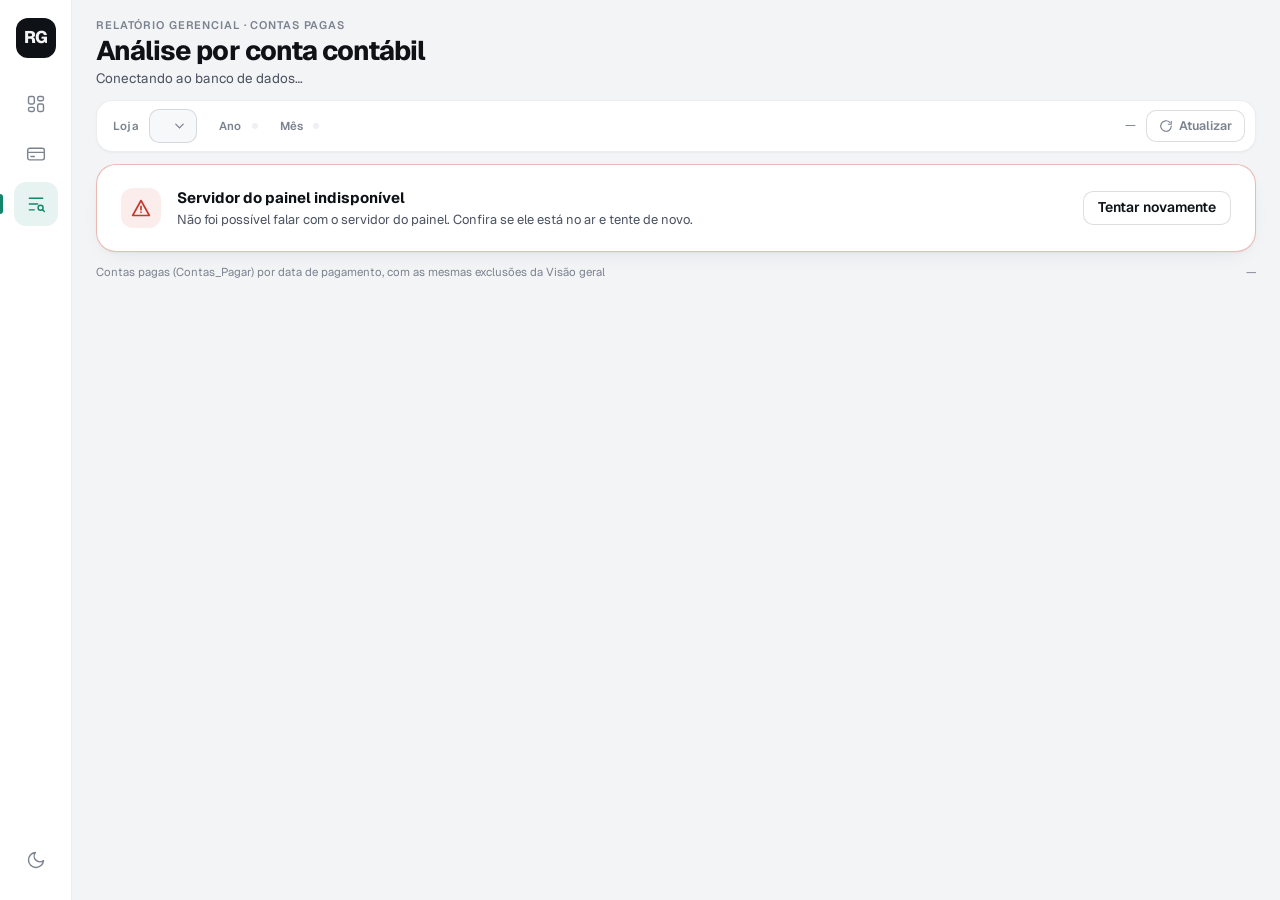
==== web/conta-contabil.html @ 56f96877 "Cria painel gerencial por loja com publicação no servidor - Dashboard de uma página no formato do Po" ====
<!doctype html>
<html lang="pt-BR">
<head>
<meta charset="UTF-8" />
<meta name="viewport" content="width=device-width, initial-scale=1.0" />
<meta name="robots" content="noindex, nofollow" />
<title>Análise por conta contábil · Relatório gerencial</title>
<link rel="icon" href="data:image/svg+xml,<svg xmlns=%22http://www.w3.org/2000/svg%22 viewBox=%220 0 100 100%22><rect width=%22100%22 height=%22100%22 rx=%2226%22 fill=%22%2313866b%22/><path d=%22M28 66V48M44 66V34M60 66V42M76 66V26%22 stroke=%22white%22 stroke-width=%228%22 stroke-linecap=%22round%22/></svg>" />
<link rel="preconnect" href="https://fonts.googleapis.com" />
<link rel="preconnect" href="https://fonts.gstatic.com" crossorigin />
<link href="https://fonts.googleapis.com/css2?family=Geist:wght@400..800&display=swap" rel="stylesheet" />
<link rel="stylesheet" href="assets/css/painel.css" />
</head>
<body>
<div class="app">

  <aside class="rail" aria-label="Navegação">
    <div class="rail-logo" aria-hidden="true">RG</div>
    <nav class="rail-nav">
      <a href="index.html" class="rail-item" aria-label="Visão geral">
        <svg viewBox="0 0 24 24"><rect x="3" y="3" width="7" height="9" rx="2"/><rect x="14" y="3" width="7" height="5" rx="2"/><rect x="14" y="12" width="7" height="9" rx="2"/><rect x="3" y="16" width="7" height="5" rx="2"/></svg>
        <span class="tip">Visão geral</span>
      </a>
      <a href="pagamentos.html" class="rail-item" aria-label="Pagamentos">
        <svg viewBox="0 0 24 24"><rect x="2" y="5" width="20" height="14" rx="2.5"/><path d="M2 10h20M6 15h4"/></svg>
        <span class="tip">Pagamentos</span>
      </a>
      <a href="conta-contabil.html" class="rail-item is-active" aria-current="page" aria-label="Análise por conta contábil">
        <svg viewBox="0 0 24 24"><path d="M4 5h16M4 12h10M4 19h6"/><circle cx="17.5" cy="16.5" r="3"/><path d="M19.7 18.7L22 21"/></svg>
        <span class="tip">Análise por conta contábil</span>
      </a>
    </nav>
    <div class="rail-foot">
      <button class="rail-item" id="theme-toggle" type="button" aria-label="Alternar tema claro/escuro">
        <svg class="icon-moon" viewBox="0 0 24 24"><path d="M21 12.8A9 9 0 1 1 11.2 3 7 7 0 0 0 21 12.8z"/></svg>
        <svg class="icon-sun" viewBox="0 0 24 24"><circle cx="12" cy="12" r="4"/><path d="M12 2v2M12 20v2M4.9 4.9l1.4 1.4M17.7 17.7l1.4 1.4M2 12h2M20 12h2M4.9 19.1l1.4-1.4M17.7 6.3l1.4-1.4"/></svg>
        <span class="tip">Tema</span>
      </button>
    </div>
  </aside>

  <main class="main">
    <header class="head">
      <div class="head-title topbar-heading">
        <span class="eyebrow">Relatório gerencial · Contas pagas</span>
        <h1>Análise por conta contábil</h1>
        <p class="head-sub" id="subheading">Conectando ao banco de dados…</p>
        <p class="pdf-gerado so-impressao"></p>
      </div>
    </header>

    <section class="filterbar" aria-label="Filtros">
      <div class="filter-field">
        <label for="filter-unidade">Loja</label>
        <div class="select-wrap">
          <select id="filter-unidade"></select>
          <svg viewBox="0 0 24 24"><path d="M6 9l6 6 6-6"/></svg>
        </div>
      </div>
      <div class="filter-field">
        <span class="filter-label">Ano</span>
        <div class="segmented" id="filter-ano" role="tablist"></div>
      </div>
      <div class="filter-field filter-field--grow">
        <span class="filter-label">Mês</span>
        <div class="segmented" id="filter-mes" role="tablist"></div>
      </div>
      <div class="filter-meta">
        <span id="filter-conexao" hidden>—</span>
        <span id="filter-atualizado">—</span>
        <button type="button" class="refresh-btn" id="refresh-btn" title="Consultar o banco novamente">
          <svg viewBox="0 0 24 24"><path d="M21 12a9 9 0 1 1-2.64-6.36"/><path d="M21 4v5h-5"/></svg>
          <span>Atualizar</span>
        </button>
      </div>
    </section>

    <section class="status-panel" id="status-panel" role="status" aria-live="polite">
      <span class="status-icon" id="status-icon"><span class="spinner"></span></span>
      <div class="status-text">
        <h2 id="status-title">Conectando ao servidor do painel…</h2>
        <p id="status-msg">Consultando as contas pagas da loja.</p>
      </div>
      <button type="button" class="status-retry" id="status-retry" hidden>Tentar novamente</button>
    </section>

      <div id="pagamentos-body" class="pag-corpo" hidden>

      <!-- ===================== RESUMO ===================== -->
      <section class="kpi-strip" id="pag-resumo" aria-label="Resumo dos pagamentos"></section>

      <!-- ===================== MATRIZ ===================== -->
      <section class="card card--matriz">
        <div class="card-head">
          <div>
            <h2>Contas pagas por conta contábil</h2>
            <p id="matriz-sub">—</p>
          </div>
        </div>

        <div class="matriz-toolbar">
          <label class="switch">
            <input type="checkbox" id="toggle-plano" checked />
            <span class="switch-track" aria-hidden="true"></span>
            <span>Mostrar plano de contas</span>
          </label>
          <div class="matriz-toolbar-right">
            <input type="search" class="matriz-busca" id="matriz-busca" placeholder="Buscar conta ou grupo…" aria-label="Buscar conta ou grupo" />
            <button type="button" class="btn-ghost" id="btn-expandir">Expandir tudo</button>
            <button type="button" class="btn-ghost" id="btn-recolher">Recolher tudo</button>
            <div class="exportar no-print">
              <button type="button" class="btn-ghost" id="btn-excel" title="Salvar a tabela em Excel (.xlsx)">Excel</button>
              <button type="button" class="btn-ghost" id="btn-pdf-tabela" title="Salvar a tabela em PDF (A4 paisagem)">PDF</button>
            </div>
          </div>
        </div>

        <div class="matriz-scroll">
          <table class="matriz" id="matriz">
            <thead>
              <tr>
                <th scope="col" class="col-nome" data-col="nome" aria-sort="none">
                  <button type="button" class="matriz-sort" data-col="nome"><span id="th-nome">Plano de contas / grupo / conta</span><svg viewBox="0 0 24 24" aria-hidden="true"><path d="M8 10l4-4 4 4"/><path d="M8 14l4 4 4-4"/></svg></button>
                </th>
                <th scope="col" class="col-num" data-col="anterior" aria-sort="none">
                  <button type="button" class="matriz-sort" data-col="anterior"><span id="th-anterior">Mês anterior</span><svg viewBox="0 0 24 24" aria-hidden="true"><path d="M8 10l4-4 4 4"/><path d="M8 14l4 4 4-4"/></svg></button>
                </th>
                <th scope="col" class="col-num" data-col="atual" aria-sort="none">
                  <button type="button" class="matriz-sort" data-col="atual"><span id="th-atual">Mês selecionado</span><svg viewBox="0 0 24 24" aria-hidden="true"><path d="M8 10l4-4 4 4"/><path d="M8 14l4 4 4-4"/></svg></button>
                </th>
                <th scope="col" class="col-num" data-col="dif" aria-sort="none">
                  <button type="button" class="matriz-sort" data-col="dif"><span>Diferença (R$)</span><svg viewBox="0 0 24 24" aria-hidden="true"><path d="M8 10l4-4 4 4"/><path d="M8 14l4 4 4-4"/></svg></button>
                </th>
                <th scope="col" class="col-num" data-col="pct" aria-sort="none">
                  <button type="button" class="matriz-sort" data-col="pct"><span>Diferença (%)</span><svg viewBox="0 0 24 24" aria-hidden="true"><path d="M8 10l4-4 4 4"/><path d="M8 14l4 4 4-4"/></svg></button>
                </th>
              </tr>
            </thead>
            <tbody id="matriz-body"></tbody>
            <tfoot id="matriz-foot"></tfoot>
          </table>
        </div>
        <p class="matriz-nota">Clique no título de uma coluna para ordenar (de novo inverte a ordem). Aumento de pagamento aparece em vermelho e redução em verde. Contas que não estão na planilha <strong>classificação_pagamentos.xlsx</strong> ficam em <em>Pagamentos não classificados</em>.</p>
      </section>

      </div>

    <footer class="rodape">
      <span>Contas pagas (Contas_Pagar) por data de pagamento, com as mesmas exclusões da Visão geral</span>
      <span id="footer-updated">—</span>
    </footer>
  </main>
</div>

<script src="assets/js/format.js"></script>
<script src="assets/js/pdf.js"></script>
<script src="assets/js/exportar.js"></script>
<script src="assets/js/conta-contabil.js"></script>
</body>
</html>
---- web/assets/css/painel.css ----
/* ============================================================
   Painel gerencial — sistema visual
   Fundo neutro, cartões grandes e calmos, uma cor de destaque
   (verde-petróleo) e números com muito peso.
   Cores das séries validadas para daltonismo (claro e escuro).
   ============================================================ */

:root {
  color-scheme: light;
  --bg: #f3f4f6;
  --surface: #ffffff;
  --surface-2: #f7f8fa;
  --surface-3: #eef0f3;
  --border: rgba(15, 23, 42, .075);
  --border-strong: rgba(15, 23, 42, .14);
  --text: #0e1116;
  --text-2: #4a5160;
  --muted: #7b8390;
  --grid: rgba(15, 23, 42, .06);
  --baseline: rgba(15, 23, 42, .2);

  --accent: #13866b;
  --accent-soft: rgba(19, 134, 107, .1);
  --good: #0f7b56;
  --critical: #c8372d;
  --critical-soft: rgba(200, 55, 45, .09);
  --warning: #9a6200;
  --warning-soft: rgba(217, 149, 26, .14);

  /* séries (ordem fixa) */
  --s1: #13866b;   /* faturamento / lucro / meses anteriores */
  --s2: #d4553a;   /* pagamentos / despesas / mesmo mês */
  --s3: #4f6fd0;   /* revenda / transferência */
  --s4: #d9951a;   /* transferências do CD */

  --shadow-sm: 0 1px 2px rgba(15, 23, 42, .04);
  --shadow: 0 1px 2px rgba(15, 23, 42, .04), 0 8px 24px -12px rgba(15, 23, 42, .12);
  --shadow-lg: 0 2px 4px rgba(15, 23, 42, .05), 0 18px 40px -16px rgba(15, 23, 42, .22);

  --radius: 20px;
  --radius-sm: 14px;
  --ease-out: cubic-bezier(.23, 1, .32, 1);
  --ease-in-out: cubic-bezier(.77, 0, .175, 1);
  --rail: 72px;
  --font: "Geist", "Inter", system-ui, -apple-system, "Segoe UI", sans-serif;
}

:root[data-theme="dark"] {
  color-scheme: dark;
  --bg: #0d0f12;
  --surface: #15181d;
  --surface-2: #1a1e24;
  --surface-3: #21262d;
  --border: rgba(255, 255, 255, .07);
  --border-strong: rgba(255, 255, 255, .13);
  --text: #eef0f3;
  --text-2: #b4bac4;
  --muted: #7e8692;
  --grid: rgba(255, 255, 255, .06);
  --baseline: rgba(255, 255, 255, .22);
  --accent: #2fb08f;
  --accent-soft: rgba(47, 176, 143, .13);
  --good: #3cc495;
  --critical: #f07264;
  --critical-soft: rgba(240, 114, 100, .12);
  --warning: #e3ac45;
  --warning-soft: rgba(227, 172, 69, .14);
  --s1: #1f9c7e;
  --s2: #e0664b;
  --s3: #7088e6;
  --s4: #b07d14;
  --shadow-sm: none;
  --shadow: 0 1px 0 rgba(255, 255, 255, .03) inset, 0 10px 30px -14px rgba(0, 0, 0, .6);
  --shadow-lg: 0 1px 0 rgba(255, 255, 255, .04) inset, 0 18px 44px -16px rgba(0, 0, 0, .75);
}

@media (prefers-color-scheme: dark) {
  :root:not([data-theme="light"]) {
    color-scheme: dark;
    --bg: #0d0f12; --surface: #15181d; --surface-2: #1a1e24; --surface-3: #21262d;
    --border: rgba(255, 255, 255, .07); --border-strong: rgba(255, 255, 255, .13);
    --text: #eef0f3; --text-2: #b4bac4; --muted: #7e8692;
    --grid: rgba(255, 255, 255, .06); --baseline: rgba(255, 255, 255, .22);
    --accent: #2fb08f; --accent-soft: rgba(47, 176, 143, .13);
    --good: #3cc495; --critical: #f07264; --critical-soft: rgba(240, 114, 100, .12);
    --warning: #e3ac45; --warning-soft: rgba(227, 172, 69, .14);
    --s1: #1f9c7e; --s2: #e0664b; --s3: #7088e6; --s4: #b07d14;
  }
}

* { box-sizing: border-box; margin: 0; }
html, body { background: var(--bg); }
body {
  font-family: var(--font);
  color: var(--text);
  font-size: 14px;
  line-height: 1.4;
  -webkit-font-smoothing: antialiased;
  font-feature-settings: "ss01", "cv11";
}
button, input, select { font: inherit; color: inherit; }
[hidden] { display: none !important; }
svg { display: block; }
a { color: inherit; }

/* ============================================================
   Estrutura: trilho lateral + conteúdo
   ============================================================ */
.app { display: grid; grid-template-columns: var(--rail) minmax(0, 1fr); min-height: 100vh; }

.rail {
  position: sticky; top: 0; height: 100vh;
  display: flex; flex-direction: column; align-items: center; gap: 6px;
  padding: 18px 0; border-right: 1px solid var(--border); background: var(--surface);
  z-index: 20;
}
.rail-logo {
  width: 40px; height: 40px; border-radius: 12px; margin-bottom: 18px;
  display: grid; place-items: center; background: var(--text); color: var(--bg);
  font-weight: 800; font-size: 17px; letter-spacing: -.04em;
}
.rail-nav { display: flex; flex-direction: column; gap: 6px; }
.rail-item {
  position: relative; width: 44px; height: 44px; border-radius: 12px;
  display: grid; place-items: center; color: var(--muted); text-decoration: none;
  background: none; border: 0; cursor: pointer;
  transition: color .16s ease, background-color .16s ease, transform .16s var(--ease-out);
}
.rail-item svg { width: 20px; height: 20px; fill: none; stroke: currentColor; stroke-width: 1.7; stroke-linecap: round; stroke-linejoin: round; }
.rail-item:active { transform: scale(.95); }
.rail-item.is-active { color: var(--accent); background: var(--accent-soft); }
.rail-item.is-active::before {
  content: ""; position: absolute; left: -14px; top: 12px; bottom: 12px; width: 3px; border-radius: 0 3px 3px 0; background: var(--accent);
}
.rail-item .tip {
  position: absolute; left: calc(100% + 10px); top: 50%; white-space: nowrap; pointer-events: none;
  padding: 6px 10px; border-radius: 8px; font-size: 12px; font-weight: 600;
  background: var(--text); color: var(--bg); box-shadow: var(--shadow);
  opacity: 0; transform: translate(-4px, -50%); transition: opacity .14s ease, transform .14s var(--ease-out);
}
@media (hover: hover) and (pointer: fine) {
  .rail-item:hover { color: var(--text); background: var(--surface-3); }
  .rail-item.is-active:hover { color: var(--accent); background: var(--accent-soft); }
  .rail-item:hover .tip { opacity: 1; transform: translate(0, -50%); }
}
.rail-foot { margin-top: auto; display: flex; flex-direction: column; gap: 6px; }
.icon-sun { display: none; }
:root[data-theme="dark"] .icon-sun { display: block; }
:root[data-theme="dark"] .icon-moon { display: none; }

.main { min-width: 0; padding: 18px 24px 18px; display: flex; flex-direction: column; gap: 12px; }

/* ============================================================
   Cabeçalho
   ============================================================ */
.head { display: flex; align-items: flex-end; justify-content: space-between; gap: 16px 24px; flex-wrap: wrap; }
.head-title { min-width: 0; }
.eyebrow { display: block; font-size: 11px; font-weight: 600; letter-spacing: .08em; text-transform: uppercase; color: var(--muted); margin-bottom: 4px; }
.head h1 { font-size: 27px; line-height: 1.05; font-weight: 750; letter-spacing: -.035em; }
.head h1 em { font-style: normal; color: var(--muted); font-weight: 500; }
.head-sub { margin-top: 3px; font-size: 13.5px; color: var(--text-2); }
.head-actions { display: flex; align-items: center; gap: 8px; flex-wrap: wrap; }
.atualizado { font-size: 12px; color: var(--muted); font-variant-numeric: tabular-nums; margin-right: 4px; }

.btn {
  display: inline-flex; align-items: center; gap: 8px; height: 36px; padding: 0 14px;
  border-radius: 11px; border: 1px solid var(--border-strong); background: var(--surface);
  font-size: 13px; font-weight: 600; color: var(--text); cursor: pointer; white-space: nowrap;
  transition: transform .16s var(--ease-out), background-color .16s ease, border-color .16s ease, opacity .16s ease;
}
.btn svg { width: 16px; height: 16px; fill: none; stroke: currentColor; stroke-width: 2; stroke-linecap: round; stroke-linejoin: round; }
.btn:active { transform: scale(.97); }
.btn:disabled { opacity: .55; cursor: progress; transform: none; }
.btn--primary { background: var(--text); color: var(--bg); border-color: transparent; }
@media (hover: hover) and (pointer: fine) {
  .btn:hover { border-color: var(--baseline); }
  .btn--primary:hover { opacity: .88; }
}
.btn.is-busy svg { animation: girar .8s linear infinite; }
@keyframes girar { to { transform: rotate(360deg); } }

/* ============================================================
   Filtros
   ============================================================ */
.filterbar {
  display: flex; align-items: center; gap: 10px 22px; flex-wrap: wrap;
  padding: 8px 10px 8px 16px; border-radius: 16px; background: var(--surface); border: 1px solid var(--border); box-shadow: var(--shadow-sm);
}
.filter-field { display: flex; align-items: center; gap: 10px; min-width: 0; }
.filter-field > label, .filter-label { font-size: 11.5px; font-weight: 600; color: var(--muted); letter-spacing: .02em; }
.filter-field--grow { flex: 1 1 auto; }
.select-wrap { position: relative; }
.select-wrap select {
  appearance: none; height: 34px; padding: 0 34px 0 12px; border-radius: 10px;
  border: 1px solid var(--border-strong); background: var(--surface-2); font-size: 13.5px; font-weight: 650; cursor: pointer;
}
.select-wrap select:focus-visible { outline: 2px solid var(--accent); outline-offset: 2px; }
.select-wrap svg { position: absolute; right: 10px; top: 50%; width: 15px; height: 15px; transform: translateY(-50%); pointer-events: none; fill: none; stroke: var(--muted); stroke-width: 2; stroke-linecap: round; }

.segmented { display: inline-flex; gap: 2px; padding: 3px; border-radius: 11px; background: var(--surface-3); max-width: 100%; overflow-x: auto; scrollbar-width: none; }
.segmented::-webkit-scrollbar { display: none; }
.segmented button {
  border: 0; background: none; height: 28px; padding: 0 10px; border-radius: 8px;
  font-size: 12.5px; font-weight: 600; color: var(--text-2); cursor: pointer; white-space: nowrap;
  font-variant-numeric: tabular-nums;
  transition: background-color .16s ease, color .16s ease, box-shadow .16s ease;
}
.segmented button.is-active { background: var(--surface); color: var(--text); box-shadow: 0 1px 2px rgba(0, 0, 0, .08), 0 0 0 1px var(--border); }
:root[data-theme="dark"] .segmented button.is-active { background: var(--surface-2); }
@media (hover: hover) and (pointer: fine) { .segmented button:not(.is-active):not(:disabled):hover { color: var(--text); } }
.segmented button:disabled { opacity: .3; cursor: not-allowed; }
.segmented button.is-andamento:not(.is-active)::after { content: "•"; margin-left: 3px; color: var(--accent); }

.filter-meta { margin-left: auto; display: flex; align-items: center; gap: 10px; font-size: 12px; color: var(--muted); }
.refresh-btn { display: inline-flex; align-items: center; gap: 6px; height: 32px; padding: 0 12px; border-radius: 10px; border: 1px solid var(--border-strong); background: var(--surface); font-size: 12.5px; font-weight: 600; cursor: pointer; transition: transform .16s var(--ease-out); }
.refresh-btn:active { transform: scale(.97); }
.refresh-btn svg { width: 14px; height: 14px; fill: none; stroke: currentColor; stroke-width: 2; stroke-linecap: round; stroke-linejoin: round; }
.refresh-btn.is-busy svg { animation: girar .8s linear infinite; }
.dot-sep { opacity: .5; }

/* chave liga/desliga */
.switch { display: inline-flex; align-items: center; gap: 9px; font-size: 12.5px; font-weight: 600; color: var(--text-2); cursor: pointer; user-select: none; white-space: nowrap; }
.switch input { position: absolute; opacity: 0; width: 1px; height: 1px; }
.switch-track { position: relative; width: 32px; height: 18px; border-radius: 99px; background: var(--baseline); transition: background-color .18s ease; flex-shrink: 0; }
.switch-track::after { content: ""; position: absolute; top: 2px; left: 2px; width: 14px; height: 14px; border-radius: 50%; background: #fff; box-shadow: 0 1px 2px rgba(0, 0, 0, .2); transition: transform .2s var(--ease-out); }
.switch input:checked + .switch-track { background: var(--accent); }
.switch input:checked + .switch-track::after { transform: translateX(14px); }
.switch input:focus-visible + .switch-track { outline: 2px solid var(--accent); outline-offset: 2px; }
.switch--pequeno { font-size: 12px; }

/* ============================================================
   Estado (carregando / erro)
   ============================================================ */
.status-panel {
  display: flex; align-items: center; gap: 16px; padding: 22px 24px; border-radius: var(--radius);
  background: var(--surface); border: 1px solid var(--border); box-shadow: var(--shadow);
}
.status-panel.is-error { border-color: color-mix(in srgb, var(--critical) 35%, transparent); }
.status-icon { width: 40px; height: 40px; flex-shrink: 0; display: grid; place-items: center; border-radius: 12px; background: var(--surface-3); }
.status-panel.is-error .status-icon { background: var(--critical-soft); color: var(--critical); }
.status-icon svg { width: 20px; height: 20px; fill: none; stroke: currentColor; stroke-width: 2; stroke-linecap: round; stroke-linejoin: round; }
.status-text { flex: 1; min-width: 0; }
.status-text h2 { font-size: 15px; font-weight: 700; }
.status-text p { margin-top: 3px; font-size: 13px; color: var(--text-2); overflow-wrap: anywhere; }
.status-retry { height: 34px; padding: 0 14px; border-radius: 10px; border: 1px solid var(--border-strong); background: var(--surface); font-weight: 600; cursor: pointer; }
.spinner { width: 18px; height: 18px; border-radius: 50%; border: 2px solid var(--border-strong); border-top-color: var(--accent); animation: girar .7s linear infinite; }

/* ============================================================
   KPIs
   ============================================================ */
.kpis { display: grid; grid-template-columns: repeat(7, minmax(0, 1fr)); gap: 12px; }
.kpis.kpis--8 { grid-template-columns: repeat(8, minmax(0, 1fr)); }
.kpi {
  position: relative; min-width: 0; padding: 12px 14px 10px; border-radius: 16px;
  background: var(--surface); border: 1px solid var(--border); box-shadow: var(--shadow);
  display: flex; flex-direction: column; gap: 2px; overflow: hidden;
  opacity: 0; transform: translateY(6px); animation: subir .45s var(--ease-out) forwards;
  transition: transform .2s var(--ease-out), box-shadow .2s ease;
}
@media (hover: hover) and (pointer: fine) {
  .kpi:hover { transform: translateY(-2px); box-shadow: var(--shadow-lg); }
}
.kpi-label { font-size: 12px; font-weight: 600; color: var(--muted); white-space: nowrap; overflow: hidden; text-overflow: ellipsis; }
.kpi-value { font-size: 24px; font-weight: 750; letter-spacing: -.03em; line-height: 1.15; font-variant-numeric: tabular-nums; white-space: nowrap; }
.kpi-value.is-neg { color: var(--critical); }
.kpi-value.is-pos { color: var(--good); }
.kpi-delta { display: flex; align-items: center; gap: 4px; font-size: 11.5px; color: var(--muted); white-space: nowrap; font-variant-numeric: tabular-nums; }
.kpi-delta strong { display: inline-flex; align-items: center; gap: 2px; font-weight: 700; }
.kpi-delta svg { width: 12px; height: 12px; fill: none; stroke: currentColor; stroke-width: 2.6; stroke-linecap: round; stroke-linejoin: round; }
.kpi-delta .is-bom { color: var(--good); }
.kpi-delta .is-ruim { color: var(--critical); }
.kpi-delta .is-neutro { color: var(--text-2); }
.kpi-spark { width: 100%; height: 22px; margin-top: auto; padding-top: 6px; }
.kpi-spark path.linha { fill: none; stroke: var(--baseline); stroke-width: 1.5; stroke-linejoin: round; stroke-linecap: round; }
.kpi-spark path.area { fill: var(--surface-3); opacity: .7; }
.kpi-spark circle { fill: var(--text); }
.kpi-fontes { margin-top: 6px; }
.kpi-fontes-bar { display: flex; gap: 2px; height: 5px; border-radius: 3px; overflow: hidden; }
.kpi-fontes-bar span { display: block; height: 100%; }
.kpi-fontes-bar span:first-child { background: var(--text-2); }
.kpi-fontes-bar span + span { background: var(--baseline); }
.kpi-fontes-leg { display: flex; justify-content: space-between; gap: 6px; margin-top: 4px; font-size: 11px; color: var(--muted); white-space: nowrap; font-variant-numeric: tabular-nums; }
.kpi-fontes-leg b { color: var(--text-2); font-weight: 650; }
.kpi-sub { font-size: 11.5px; color: var(--muted); margin-top: 4px; white-space: nowrap; overflow: hidden; text-overflow: ellipsis; font-variant-numeric: tabular-nums; }
.kpi-sub b { color: var(--text-2); font-weight: 650; }

@keyframes subir { to { opacity: 1; transform: none; } }

/* ============================================================
   Painéis
   ============================================================ */
.paineis { display: grid; grid-template-columns: 1.1fr 1fr 1fr; gap: 12px; }
.card {
  min-width: 0; padding: 15px 18px; border-radius: var(--radius); background: var(--surface);
  border: 1px solid var(--border); box-shadow: var(--shadow);
  opacity: 0; transform: translateY(6px); animation: subir .5s var(--ease-out) forwards;
}
.card-head { display: flex; align-items: flex-start; justify-content: space-between; gap: 12px; margin-bottom: 12px; }
.card-head h2 { font-size: 15px; font-weight: 700; letter-spacing: -.015em; }
.card-head p { margin-top: 2px; font-size: 12px; color: var(--muted); }
.card-head-right { display: flex; align-items: center; gap: 14px; flex-shrink: 0; }

/* maiores grupos */
.rank { list-style: none; padding: 0; display: flex; flex-direction: column; gap: 7px; }
.rank li { display: grid; grid-template-columns: minmax(0, 1fr) auto; gap: 3px 12px; align-items: baseline; }
.rank-nome { font-size: 12.5px; font-weight: 600; color: var(--text-2); white-space: nowrap; overflow: hidden; text-overflow: ellipsis; }
.rank-valor { font-size: 12.5px; font-weight: 700; font-variant-numeric: tabular-nums; text-align: right; white-space: nowrap; }
.rank-valor small { font-weight: 500; color: var(--muted); margin-left: 6px; }
.rank-barra { grid-column: 1 / -1; height: 6px; border-radius: 4px; background: var(--surface-3); overflow: hidden; }
.rank-barra span { display: block; height: 100%; border-radius: 4px; background: var(--s1); transform-origin: left; animation: crescer .7s var(--ease-out) both; }
.rank li:first-child .rank-barra span { background: var(--accent); }
@keyframes crescer { from { transform: scaleX(0); } }
.vazio { font-size: 13px; color: var(--muted); padding: 18px 0; }

/* rosca */
.donut-wrap { display: grid; grid-template-columns: 136px minmax(0, 1fr); gap: 18px; align-items: center; }
.donut { position: relative; width: 136px; height: 136px; }
.donut svg { width: 100%; height: 100%; overflow: visible; }
.donut path { transition: opacity .16s ease; cursor: default; }
.donut.is-hover path:not(.is-on) { opacity: .3; }
.donut-centro { position: absolute; inset: 0; display: grid; place-content: center; text-align: center; pointer-events: none; }
.donut-centro span { font-size: 11px; color: var(--muted); font-weight: 600; }
.donut-centro strong { font-size: 17px; font-weight: 750; letter-spacing: -.02em; font-variant-numeric: tabular-nums; }
.legenda { list-style: none; padding: 0; display: flex; flex-direction: column; gap: 10px; min-width: 0; }
.legenda li { display: grid; grid-template-columns: 10px minmax(0, 1fr) auto; gap: 2px 9px; align-items: center; border-radius: 8px; transition: opacity .16s ease; }
.legenda.is-hover li:not(.is-on) { opacity: .4; }
.legenda i { width: 10px; height: 10px; border-radius: 3px; }
.legenda .leg-nome { font-size: 12.5px; color: var(--text-2); font-weight: 600; white-space: nowrap; overflow: hidden; text-overflow: ellipsis; }
.legenda .leg-pct { font-size: 12.5px; font-weight: 700; font-variant-numeric: tabular-nums; text-align: right; }
.legenda .leg-valor { grid-column: 2 / -1; font-size: 11.5px; color: var(--muted); font-variant-numeric: tabular-nums; }

/* distribuição do faturamento */
.dist-barra { position: relative; display: flex; gap: 2px; height: 16px; margin: 6px 0 4px; }
.dist-barra > span { display: block; height: 100%; min-width: 2px; transform-origin: left; animation: crescer .7s var(--ease-out) both; }
.dist-barra > span:first-child { border-radius: 5px 0 0 5px; }
.dist-barra > span:last-child { border-radius: 0 5px 5px 0; }
.dist-barra .prejuizo {
  background: repeating-linear-gradient(135deg, var(--critical) 0 2px, transparent 2px 6px) !important;
  outline: 1px solid color-mix(in srgb, var(--critical) 55%, transparent); outline-offset: -1px;
}
.dist-marca { position: absolute; top: -6px; bottom: -6px; width: 2px; border-radius: 1px; background: var(--text); }
.dist-marca-rotulo { display: flex; justify-content: space-between; font-size: 11px; color: var(--muted); margin-bottom: 14px; font-variant-numeric: tabular-nums; }
.dist-linhas { list-style: none; padding: 0; display: flex; flex-direction: column; gap: 10px; }
.dist-linhas li { display: grid; grid-template-columns: 10px minmax(0, 1fr) auto auto; gap: 9px; align-items: center; font-size: 12.5px; }
.dist-linhas i { width: 10px; height: 10px; border-radius: 3px; }
.dist-linhas .nome { color: var(--text-2); font-weight: 600; white-space: nowrap; overflow: hidden; text-overflow: ellipsis; }
.dist-linhas .valor { font-weight: 700; font-variant-numeric: tabular-nums; text-align: right; }
.dist-linhas .pct { width: 52px; text-align: right; color: var(--muted); font-variant-numeric: tabular-nums; }
.dist-linhas .is-neg .valor, .dist-linhas .is-neg .pct { color: var(--critical); }
.dist-linhas i.hach { background: repeating-linear-gradient(135deg, var(--critical) 0 2px, transparent 2px 4px); outline: 1px solid var(--critical); outline-offset: -1px; }

.aviso {
  display: flex; gap: 10px; align-items: flex-start; margin-top: 14px; padding: 10px 12px; border-radius: 12px;
  background: var(--warning-soft); font-size: 12px; line-height: 1.45; color: var(--text-2);
}
.aviso svg { width: 16px; height: 16px; flex-shrink: 0; margin-top: 1px; fill: none; stroke: var(--warning); stroke-width: 2; stroke-linecap: round; stroke-linejoin: round; }
.aviso strong { color: var(--text); }
.aviso--topo { margin-top: 0; }

/* ============================================================
   Desempenho (linha de lucratividade + barras)
   ============================================================ */
.card--timeline { display: flex; flex-direction: column; flex: 1 1 auto; min-height: 290px; }
.timeline-anual { text-align: right; }
.timeline-anual span { display: block; font-size: 11.5px; font-weight: 600; color: var(--muted); }
.timeline-anual strong { font-size: 22px; font-weight: 750; letter-spacing: -.03em; font-variant-numeric: tabular-nums; }
.timeline-anual strong.is-neg { color: var(--critical); }
.timeline-anual strong.is-pos { color: var(--good); }
.chart-box { position: relative; flex: 1 1 auto; min-height: 200px; }
.chart-box svg { position: absolute; inset: 0; width: 100%; height: 100%; overflow: visible; }
.chart-legenda { display: flex; justify-content: center; gap: 18px; margin-top: 8px; font-size: 12px; color: var(--text-2); font-weight: 600; }
.chart-legenda span { display: inline-flex; align-items: center; gap: 7px; }
.chart-legenda i { width: 10px; height: 10px; border-radius: 3px; }
.chart-legenda i.linha { width: 16px; height: 2px; border-radius: 1px; background: var(--text-2); position: relative; }
.chart-legenda i.linha::after { content: ""; position: absolute; left: 5px; top: -3px; width: 6px; height: 6px; border-radius: 50%; background: var(--text-2); }

.tl-grid line { stroke: var(--grid); }
.tl-base { stroke: var(--baseline); }
.tl-eixo { font-size: 11.5px; fill: var(--muted); font-weight: 500; }
.tl-eixo.is-sel { fill: var(--text); font-weight: 700; }
.tl-rotulo { font-size: 10.5px; fill: var(--text-2); font-weight: 600; font-variant-numeric: tabular-nums; }
.tl-pct { font-size: 11px; font-weight: 700; fill: var(--text-2); font-variant-numeric: tabular-nums; }
.tl-pct.is-neg { fill: var(--critical); }
.tl-linha { fill: none; stroke: var(--text-2); stroke-width: 2; stroke-linejoin: round; stroke-linecap: round; }
.tl-zero { stroke: var(--baseline); stroke-dasharray: 2 4; }
.tl-ponto { fill: var(--surface); stroke: var(--text-2); stroke-width: 2; }
.tl-ponto.is-neg { stroke: var(--critical); }
.tl-ponto.is-andamento { stroke-dasharray: 2 2; }
.tl-sel { fill: var(--surface-3); }
.tl-hover { fill: var(--accent-soft); opacity: 0; transition: opacity .12s ease; }
.tl-col:hover .tl-hover { opacity: 1; }
.tl-col { cursor: pointer; }
.tl-faixa { font-size: 10.5px; fill: var(--muted); font-weight: 600; letter-spacing: .04em; text-transform: uppercase; }
.tl-anim { transform-box: fill-box; transform-origin: bottom; animation: barra .6s var(--ease-out) both; }
@keyframes barra { from { transform: scaleY(0); } }
.tl-linha-anim { stroke-dasharray: var(--len); stroke-dashoffset: var(--len); animation: tracar .9s var(--ease-out) .15s forwards; }
@keyframes tracar { to { stroke-dashoffset: 0; } }

.tooltip {
  position: fixed; z-index: 50; pointer-events: none; min-width: 200px; padding: 10px 12px; border-radius: 12px;
  background: var(--surface); border: 1px solid var(--border-strong); box-shadow: var(--shadow-lg);
  font-size: 12px; opacity: 0; transform: translateY(4px); transition: opacity .12s ease, transform .12s var(--ease-out);
}
.tooltip.is-on { opacity: 1; transform: none; }
.tooltip h4 { font-size: 12.5px; font-weight: 700; margin-bottom: 6px; }
.tooltip div { display: grid; grid-template-columns: 10px 1fr auto; gap: 8px; align-items: center; padding: 2px 0; color: var(--text-2); }
.tooltip div b { color: var(--text); font-variant-numeric: tabular-nums; text-align: right; }
.tooltip div i { width: 8px; height: 8px; border-radius: 2px; }
.tooltip hr { border: 0; border-top: 1px solid var(--border); margin: 6px 0; }
.tooltip p { margin-top: 6px; font-size: 11px; color: var(--muted); }

.rodape { display: flex; justify-content: space-between; gap: 12px; flex-wrap: wrap; font-size: 11.5px; color: var(--muted); }
.rodape a { color: var(--text-2); font-weight: 600; text-decoration: none; }
.rodape a:hover { text-decoration: underline; }

/* toast (PDF / Excel) */
.pdf-aviso {
  position: fixed; right: 20px; bottom: 20px; z-index: 60; max-width: 380px; padding: 12px 16px; border-radius: 12px;
  font-size: 13px; line-height: 1.4; background: var(--surface); color: var(--text); border: 1px solid var(--border-strong); box-shadow: var(--shadow-lg);
  opacity: 0; transform: translateY(8px); pointer-events: none; transition: opacity .2s ease, transform .25s var(--ease-out);
}
.pdf-aviso.is-visivel { opacity: 1; transform: none; }
.pdf-aviso.is-ok { border-color: color-mix(in srgb, var(--good) 50%, transparent); }
.pdf-aviso.is-erro { border-color: color-mix(in srgb, var(--critical) 50%, transparent); }
.so-impressao { display: none; }

/* ============================================================
   Páginas de tabela (Pagamentos e Análise por conta contábil)
   ============================================================ */
.kpi-strip { display: grid; grid-template-columns: repeat(5, minmax(0, 1fr)); gap: 12px; }
.kpi-strip--4 { grid-template-columns: repeat(4, minmax(0, 1fr)); }
.kpi-mini {
  min-width: 0; padding: 14px 16px; border-radius: 16px; background: var(--surface); border: 1px solid var(--border); box-shadow: var(--shadow);
  display: flex; flex-direction: column; gap: 4px; opacity: 0; transform: translateY(6px); animation: subir .45s var(--ease-out) forwards;
}
.kpi-mini-label { font-size: 12px; font-weight: 600; color: var(--muted); white-space: nowrap; overflow: hidden; text-overflow: ellipsis; }
.kpi-mini-row { display: flex; align-items: baseline; gap: 8px; flex-wrap: wrap; }
.kpi-mini-value { font-size: 22px; font-weight: 750; letter-spacing: -.03em; font-variant-numeric: tabular-nums; }
.kpi-mini-delta { font-size: 12px; font-weight: 600; }
.card--matriz { display: flex; flex-direction: column; }
.pag-corpo { display: flex; flex-direction: column; gap: 16px; }

.restos-faixa {
  display: flex; align-items: center; justify-content: space-between; gap: 12px 20px; flex-wrap: wrap;
  padding: 14px 18px; border-radius: 16px; background: var(--warning-soft); border: 1px solid color-mix(in srgb, var(--warning) 30%, transparent);
}
.restos-faixa p { margin-top: 3px; font-size: 13px; color: var(--text-2); }
.restos-acoes { display: flex; gap: 8px; flex-wrap: wrap; }

.matriz-toolbar { display: flex; align-items: center; justify-content: space-between; gap: 12px 18px; flex-wrap: wrap; margin-bottom: 14px; }
.matriz-toolbar-right { display: flex; align-items: center; gap: 8px; flex-wrap: wrap; }
.exportar { display: inline-flex; gap: 8px; }
.matriz-busca {
  height: 34px; padding: 0 12px; width: 240px; max-width: 100%; border-radius: 10px;
  border: 1px solid var(--border-strong); background: var(--surface-2); font-size: 13px;
}
.matriz-busca:focus { outline: none; border-color: var(--accent); box-shadow: 0 0 0 3px var(--accent-soft); }
.matriz-busca--larga { width: 440px; }
.btn-ghost {
  display: inline-flex; align-items: center; height: 34px; padding: 0 12px; border-radius: 10px;
  border: 1px solid var(--border-strong); background: transparent; font-size: 12.5px; font-weight: 600; color: var(--text-2);
  cursor: pointer; text-decoration: none; white-space: nowrap;
  transition: color .16s ease, border-color .16s ease, transform .16s var(--ease-out);
}
.btn-ghost:active { transform: scale(.97); }
@media (hover: hover) and (pointer: fine) { .btn-ghost:hover { color: var(--accent); border-color: var(--accent); } }
.btn-ghost:disabled { opacity: .55; cursor: progress; }

.matriz-scroll { overflow: auto; max-height: calc(100vh - 300px); min-height: 240px; border: 1px solid var(--border); border-radius: var(--radius-sm); }
.matriz { width: 100%; min-width: 720px; border-collapse: collapse; font-size: 13px; font-variant-numeric: tabular-nums; }
.matriz th, .matriz td { padding: 9px 14px; border-bottom: 1px solid var(--grid); text-align: left; font-weight: 500; }
.matriz thead th {
  position: sticky; top: 0; z-index: 1; padding: 0; background: var(--surface-2);
  font-size: 11px; font-weight: 700; color: var(--muted); text-transform: uppercase; letter-spacing: .05em;
  border-bottom: 1px solid var(--border-strong); white-space: nowrap;
}
.matriz .col-num { text-align: right; white-space: nowrap; width: 1%; }
.matriz-sort {
  display: flex; align-items: center; gap: 6px; width: 100%; padding: 11px 14px;
  font: inherit; color: inherit; text-transform: inherit; letter-spacing: inherit; background: none; border: none; cursor: pointer; white-space: nowrap;
}
.matriz .col-num .matriz-sort { justify-content: flex-end; }
.matriz-sort:hover { color: var(--text); }
.matriz-sort:focus-visible { outline: 2px solid var(--accent); outline-offset: -2px; border-radius: 6px; }
.matriz-sort svg { width: 12px; height: 12px; flex-shrink: 0; stroke: currentColor; fill: none; stroke-width: 2.4; stroke-linecap: round; stroke-linejoin: round; opacity: .35; }
.matriz th[aria-sort="ascending"] .matriz-sort, .matriz th[aria-sort="descending"] .matriz-sort { color: var(--accent); }
.matriz th[aria-sort="ascending"] svg, .matriz th[aria-sort="descending"] svg { opacity: 1; }
.matriz th[aria-sort="ascending"] svg path:last-child, .matriz th[aria-sort="descending"] svg path:first-child { opacity: .25; }
.matriz tbody tr:hover { background: var(--accent-soft); }
.matriz tbody .col-nome { padding-left: calc(14px + var(--nivel, 0) * 22px); }
.matriz .nivel-0 { background: var(--surface-2); }
.matriz .nivel-0 th, .matriz .nivel-0 td { font-weight: 700; color: var(--text); }
.matriz .nivel-1.campo-grupo th, .matriz .nivel-1.campo-grupo td { font-weight: 600; }
.matriz .campo-conta th, .matriz .campo-conta td { color: var(--text-2); }
.matriz-toggle { display: inline-flex; align-items: center; gap: 6px; font: inherit; color: inherit; background: none; border: none; padding: 0; cursor: pointer; text-align: left; }
.matriz-toggle svg { width: 14px; height: 14px; flex-shrink: 0; stroke: currentColor; fill: none; stroke-width: 2.2; stroke-linecap: round; stroke-linejoin: round; transition: transform .2s var(--ease-out); }
.matriz-toggle[aria-expanded="true"] svg { transform: rotate(90deg); }
.matriz-toggle small { font-size: 11px; font-weight: 500; color: var(--muted); margin-left: 4px; white-space: nowrap; }
.matriz-folha { display: inline-block; padding-left: 20px; }
.matriz .is-nao-class { background: var(--warning-soft); }
.matriz .is-nao-class th { color: var(--warning); }
.matriz tfoot th, .matriz tfoot td { position: sticky; bottom: 0; background: var(--surface); font-weight: 800; color: var(--text); border-top: 1px solid var(--border-strong); border-bottom: none; }
.matriz-vazia td { text-align: center; color: var(--muted); padding: 28px 14px; }
.dif-up { color: var(--critical) !important; }
.dif-down { color: var(--good) !important; }
.dif-flat { color: var(--muted); }
.pag-tom-warn { color: var(--warning); }
.pag-tom-flat { color: var(--muted); }
.lista-contagem { font-size: 12.5px; color: var(--muted); font-variant-numeric: tabular-nums; }
.lista { min-width: 1180px; }
.lista td { color: var(--text-2); vertical-align: top; }
.lista .col-data { white-space: nowrap; }
.lista .col-codigo { color: var(--muted); }
.lista td.col-num:not(.col-codigo) { color: var(--text); font-weight: 650; }
.lista .col-obs { width: 280px; max-width: 280px; }
.obs-btn { display: block; width: 100%; max-width: 280px; padding: 0; text-align: left; font: inherit; color: inherit; background: none; border: none; cursor: pointer; overflow: hidden; text-overflow: ellipsis; white-space: nowrap; }
.obs-btn:hover { color: var(--accent); }
.obs-btn[aria-expanded="true"] { white-space: pre-wrap; overflow-wrap: anywhere; color: var(--text); background: var(--accent-soft); border-radius: 6px; padding: 6px 8px; margin: -6px -8px; width: calc(100% + 16px); max-width: none; }
.lista .col-origem { white-space: nowrap; }
.lista thead .col-txt .matriz-sort, .lista thead .col-data .matriz-sort { justify-content: flex-start; }
.lista-vazio { color: var(--muted); font-style: italic; }
.lista-mais { display: flex; justify-content: center; margin-top: 14px; }
.matriz-nota { margin-top: 12px; font-size: 12px; line-height: 1.45; color: var(--muted); }
.matriz-nota strong { color: var(--text-2); }

/* ============================================================
   Telas menores
   ============================================================ */
@media (max-width: 1500px) {
  .kpi-value { font-size: 21px; }
}
@media (max-width: 1280px) {
  .kpis, .kpis.kpis--8 { grid-template-columns: repeat(4, minmax(0, 1fr)); }
  .paineis { grid-template-columns: 1fr 1fr; }
  .paineis > :first-child { grid-column: 1 / -1; }
  .kpi-strip { grid-template-columns: repeat(3, minmax(0, 1fr)); }
}
@media (max-width: 860px) {
  .app { grid-template-columns: 1fr; }
  .rail { position: sticky; top: 0; height: auto; flex-direction: row; padding: 8px 12px; border-right: 0; border-bottom: 1px solid var(--border); }
  .rail-logo { margin: 0 8px 0 0; width: 34px; height: 34px; }
  .rail-nav { flex-direction: row; }
  .rail-foot { margin: 0 0 0 auto; flex-direction: row; }
  .rail-item.is-active::before { display: none; }
  .rail-item .tip { display: none; }
  .main { padding: 16px; }
  .head h1 { font-size: 24px; }
  .kpis, .kpis.kpis--8 { grid-template-columns: repeat(2, minmax(0, 1fr)); }
  .paineis { grid-template-columns: 1fr; }
  .filter-meta { margin-left: 0; }
  .kpi-strip, .kpi-strip--4 { grid-template-columns: repeat(2, minmax(0, 1fr)); }
  .matriz-busca--larga { width: 100%; }
}
@media (max-width: 420px) {
  .donut-wrap { grid-template-columns: 1fr; justify-items: center; }
  .legenda { width: 100%; }
}

@media (prefers-reduced-motion: reduce) {
  *, *::before, *::after { animation-duration: .01ms !important; animation-delay: 0ms !important; transition-duration: .01ms !important; }
  .kpi, .card, .kpi-mini { opacity: 1; transform: none; }
}

/* ============================================================
   PDF (A4 paisagem): gerado pelo servidor num navegador invisível
   ============================================================ */
@page { size: A4 landscape; margin: 8mm; }
.imprimindo .kpi, .imprimindo .card, .imprimindo .kpi-mini { opacity: 1 !important; transform: none !important; animation: none !important; }
.imprimindo .rank-barra span, .imprimindo .dist-barra > span, .imprimindo .tl-anim { animation: none !important; }
.imprimindo .tl-linha-anim { animation: none !important; stroke-dasharray: none; stroke-dashoffset: 0; }

@media print {
  * { -webkit-print-color-adjust: exact; print-color-adjust: exact; }
  *, *::before, *::after { animation: none !important; transition: none !important; }
  html, body { background: #fff !important; }
  .rail, .head-actions, .filterbar, .status-panel, .tooltip, .no-print, .pdf-aviso, .matriz-toolbar, .lista-mais, .rodape a { display: none !important; }
  .so-impressao { display: block !important; }
  .app { display: block; min-height: 0; }
  .main { padding: 0; gap: 10px; }
  .head h1 { font-size: 22px; }
  .pdf-gerado { font-size: 10.5px; color: var(--muted); margin-top: 2px; }
  .kpi, .card, .kpi-mini { box-shadow: none !important; opacity: 1 !important; transform: none !important; break-inside: avoid; }
  .kpis, .kpis.kpis--8 { grid-template-columns: repeat(7, minmax(0, 1fr)); gap: 8px; }
  .kpis.kpis--8 { grid-template-columns: repeat(8, minmax(0, 1fr)); }
  .kpi { padding: 10px 12px; }
  .kpi-value { font-size: 18px; }
  .paineis { grid-template-columns: 1.1fr 1fr 1fr; gap: 8px; }
  .paineis > :first-child { grid-column: auto; }
  .card { padding: 12px 14px; }
  .card--timeline { min-height: 0; }
  .chart-box { min-height: 230px; height: 230px; }
  .kpi-strip { grid-template-columns: repeat(5, minmax(0, 1fr)); gap: 8px; }
  .kpi-strip--4 { grid-template-columns: repeat(4, minmax(0, 1fr)); }
  .matriz-scroll { max-height: none; overflow: visible; border: none; min-height: 0; }
  .matriz, .lista { min-width: 0; font-size: 10.5px; }
  .matriz th, .matriz td { padding: 4px 7px; }
  .matriz thead th, .matriz tfoot th, .matriz tfoot td { position: static; }
  .matriz thead th { padding: 4px 7px; }
  .matriz-sort { padding: 0; }
  .matriz-sort svg { display: none; }
  .matriz tr { break-inside: avoid; }
  .card--matriz { break-inside: auto; }
  .pdf-quebra { break-before: page; }
}

/* corpo do dashboard: ocupa o resto da tela e o gráfico de desempenho estica */
.main { min-height: 100vh; }
.dash { flex: 1 1 auto; display: flex; flex-direction: column; gap: 14px; min-height: 0; }
@media print { .main { min-height: 0; } .dash { gap: 8px; } }

/* cabeçalho em uma linha: título · filtros · ações (os filtros descem quando falta largura) */
.head { align-items: center; flex-wrap: nowrap; }
.head-title { flex: 0 1 auto; }
.filterbar--head { flex: 0 1 auto; gap: 8px 10px; padding: 5px; margin-left: auto; }
.head-actions { flex-shrink: 0; }
.btn--icone { width: 36px; padding: 0; justify-content: center; }
.sr { position: absolute; width: 1px; height: 1px; overflow: hidden; clip: rect(0 0 0 0); white-space: nowrap; }
@media (max-width: 1440px) {
  .head { flex-wrap: wrap; }
  .filterbar--head { order: 3; flex: 1 1 100%; margin-left: 0; }
  .head-actions { margin-left: auto; }
}
/* telas baixas (notebook, escala de 125%): o gráfico encolhe para tudo caber sem rolar */
@media (min-width: 1281px) and (max-height: 900px) {
  .card--timeline { min-height: 250px; }
  .chart-box { min-height: 165px; }
  .main { padding-top: 14px; padding-bottom: 14px; gap: 10px; }
  .dash { gap: 10px; }
}
@media print { .filterbar--head { display: none !important; } }
.head h1 { white-space: nowrap; }
.filterbar--head .segmented button { padding: 0 8px; font-size: 12px; }
.filterbar--head .select-wrap select { max-width: 210px; }
.filterbar--head { flex-wrap: nowrap; }
@media (max-width: 1440px) { .filterbar--head { flex-wrap: wrap; } }
.donut-centro strong { font-size: 15px; }
.tl-rotulo { font-size: 10px; }

/* modo PDF: a tela já fica igual à folha (sem trilho nem filtros), para os gráficos saírem na largura certa */
.imprimindo .rail, .imprimindo .filterbar--head, .imprimindo .head-actions, .imprimindo .no-print { display: none !important; }
.imprimindo .app { display: block; }
.imprimindo .so-impressao { display: block; }
.imprimindo .main { padding: 0; min-height: 0; gap: 8px; }
.imprimindo .dash { gap: 8px; }
.imprimindo .head h1 { font-size: 22px; }
.imprimindo .kpis, .imprimindo .kpis.kpis--8 { gap: 6px; }
.imprimindo .kpi { padding: 8px 10px; box-shadow: none; }
.imprimindo .kpi-label { font-size: 10.5px; }
.imprimindo .kpi-value { font-size: 16px; }
.imprimindo .kpi-delta { font-size: 10px; }
.imprimindo .kpi-delta strong + * , .imprimindo .kpi-sub { font-size: 10px; }
.imprimindo .kpi-spark { height: 16px; }
.imprimindo .paineis { gap: 8px; }
.imprimindo .card { padding: 10px 14px; box-shadow: none; }
.imprimindo .card-head { margin-bottom: 8px; }
.imprimindo .card-head p { display: none; }
.imprimindo .rank { gap: 5px; }
.imprimindo .donut-wrap { grid-template-columns: 112px minmax(0, 1fr); gap: 12px; }
.imprimindo .donut { width: 112px; height: 112px; }
.imprimindo .donut-centro strong { font-size: 13px; }
.imprimindo .legenda { gap: 6px; }
.imprimindo .dist-linhas { gap: 6px; }
.imprimindo .aviso { margin-top: 8px; padding: 6px 10px; font-size: 10.5px; }
.imprimindo .card--timeline { min-height: 0; flex: none; }
.imprimindo .chart-box { flex: none; height: 180px; min-height: 0; }
.imprimindo .chart-legenda { margin-top: 4px; }
.imprimindo .rodape { font-size: 10px; }
.imprimindo .pdf-analise-wrap, .imprimindo #pdf-analise { margin-top: 0; }
@media print {
  .kpis, .kpis.kpis--8 { gap: 6px; }
  .kpi { padding: 8px 10px; }
  .kpi-value { font-size: 16px; }
  .chart-box { height: 180px; min-height: 0; }
}
.imprimindo .kpi-fontes-leg { font-size: 9.5px; }
.imprimindo .head-sub { margin-top: 0; }
.imprimindo .eyebrow { margin-bottom: 2px; }
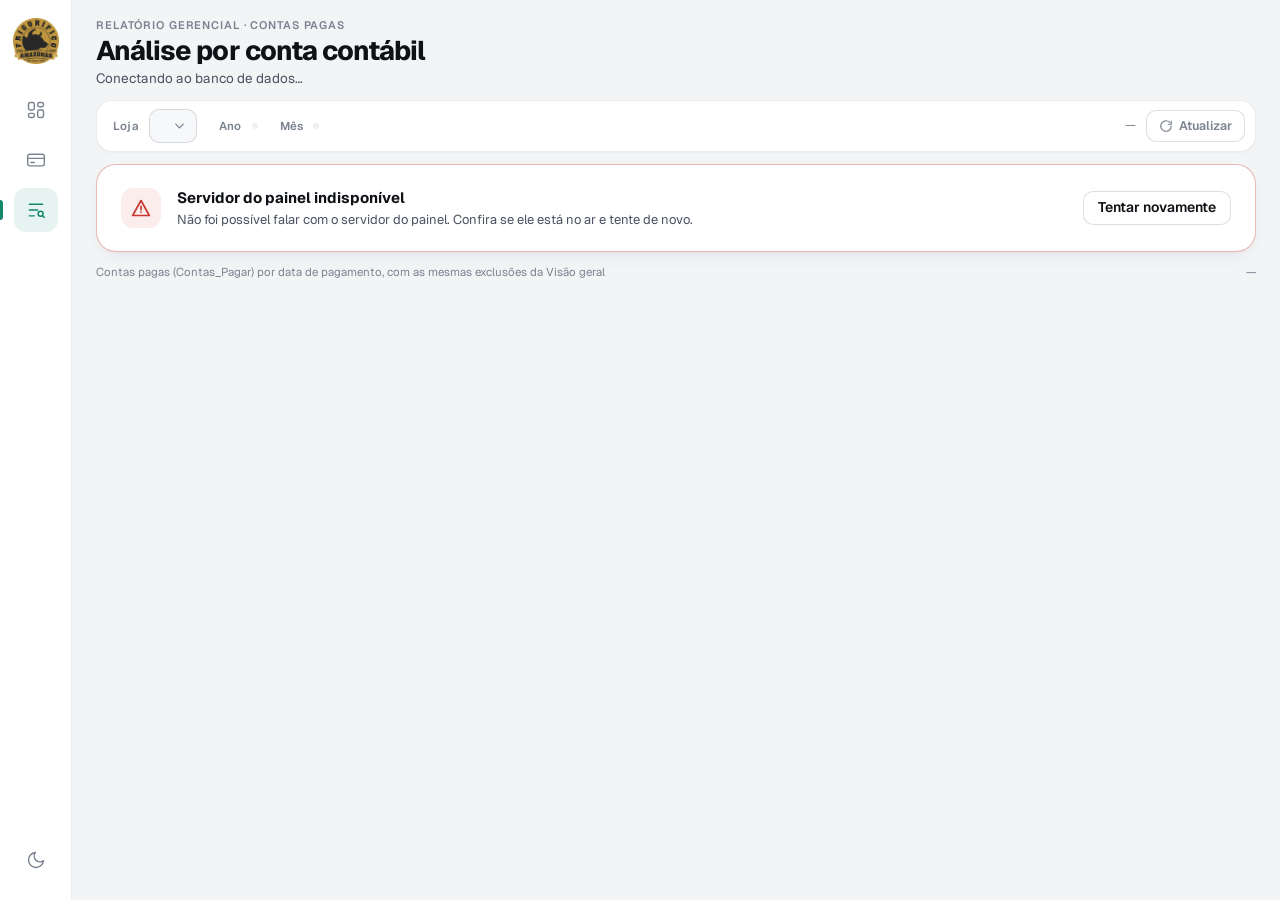
==== commit d7ea41cb: "Alterações internas" ====
--- a/web/conta-contabil.html
+++ b/web/conta-contabil.html
@@ -5,7 +5,7 @@
 <meta name="viewport" content="width=device-width, initial-scale=1.0" />
 <meta name="robots" content="noindex, nofollow" />
 <title>Análise por conta contábil · Relatório gerencial</title>
-<link rel="icon" href="data:image/svg+xml,<svg xmlns=%22http://www.w3.org/2000/svg%22 viewBox=%220 0 100 100%22><rect width=%22100%22 height=%22100%22 rx=%2226%22 fill=%22%2313866b%22/><path d=%22M28 66V48M44 66V34M60 66V42M76 66V26%22 stroke=%22white%22 stroke-width=%228%22 stroke-linecap=%22round%22/></svg>" />
+<link rel="icon" type="image/png" href="assets/img/logo-96.png" />
 <link rel="preconnect" href="https://fonts.googleapis.com" />
 <link rel="preconnect" href="https://fonts.gstatic.com" crossorigin />
 <link href="https://fonts.googleapis.com/css2?family=Geist:wght@400..800&display=swap" rel="stylesheet" />
@@ -15,7 +15,7 @@
 <div class="app">
 
   <aside class="rail" aria-label="Navegação">
-    <div class="rail-logo" aria-hidden="true">RG</div>
+    <a class="rail-logo" href="index.html" title="Frigorífico Amazonas · Visão geral"><img src="assets/img/logo-96.png" alt="Frigorífico Amazonas" width="44" height="44" /></a>
     <nav class="rail-nav">
       <a href="index.html" class="rail-item" aria-label="Visão geral">
         <svg viewBox="0 0 24 24"><rect x="3" y="3" width="7" height="9" rx="2"/><rect x="14" y="3" width="7" height="5" rx="2"/><rect x="14" y="12" width="7" height="9" rx="2"/><rect x="3" y="16" width="7" height="5" rx="2"/></svg>
@@ -28,6 +28,10 @@
       <a href="conta-contabil.html" class="rail-item is-active" aria-current="page" aria-label="Análise por conta contábil">
         <svg viewBox="0 0 24 24"><path d="M4 5h16M4 12h10M4 19h6"/><circle cx="17.5" cy="16.5" r="3"/><path d="M19.7 18.7L22 21"/></svg>
         <span class="tip">Análise por conta contábil</span>
+      </a>
+      <a href="usuarios.html" class="rail-item" aria-label="Usuários" data-super hidden>
+        <svg viewBox="0 0 24 24"><circle cx="9" cy="8" r="3.5"/><path d="M2.5 20c.8-3.6 3.4-5.5 6.5-5.5s5.7 1.9 6.5 5.5"/><path d="M16 4.6a3.5 3.5 0 0 1 0 6.8M18.5 14.8c1.6.8 2.6 2.6 3 5.2"/></svg>
+        <span class="tip">Usuários</span>
       </a>
     </nav>
     <div class="rail-foot">
@@ -153,6 +157,7 @@
 </div>
 
 <script src="assets/js/format.js"></script>
+<script src="assets/js/comum.js"></script>
 <script src="assets/js/pdf.js"></script>
 <script src="assets/js/exportar.js"></script>
 <script src="assets/js/conta-contabil.js"></script>
--- a/web/assets/css/painel.css
+++ b/web/assets/css/painel.css
@@ -675,3 +675,120 @@
 .imprimindo .kpi-fontes-leg { font-size: 9.5px; }
 .imprimindo .head-sub { margin-top: 0; }
 .imprimindo .eyebrow { margin-bottom: 2px; }
+
+/* ============================================================
+   Login
+   ============================================================ */
+.login-body { min-height: 100vh; }
+.login { min-height: 100vh; display: grid; grid-template-columns: minmax(0, 1.1fr) minmax(380px, 1fr); }
+.login-arte {
+  position: relative; overflow: hidden; display: flex; flex-direction: column; justify-content: space-between; gap: 32px;
+  padding: 40px 48px; color: #eef0f3;
+  background: radial-gradient(120% 90% at 0% 0%, #1b6b58 0%, #0f3d33 45%, #0b1512 100%);
+}
+.login-marca { display: flex; align-items: center; gap: 12px; font-weight: 700; letter-spacing: -.01em; }
+.login-marca .rail-logo { margin: 0; background: #eef0f3; color: #0f3d33; }
+.login-barras { display: flex; align-items: flex-end; gap: 14px; height: 46%; max-height: 360px; }
+.login-barras span {
+  flex: 1; height: var(--h); border-radius: 10px 10px 4px 4px;
+  background: linear-gradient(180deg, rgba(255, 255, 255, .34), rgba(255, 255, 255, .06));
+  transform-origin: bottom; animation: barra .9s var(--ease-out) var(--d) both;
+}
+.login-barras span:nth-child(6) { background: linear-gradient(180deg, #f08a6f, rgba(240, 138, 111, .2)); }
+.login-frase { font-size: 22px; line-height: 1.3; font-weight: 600; letter-spacing: -.02em; color: rgba(238, 240, 243, .92); }
+.login-form-wrap { display: grid; place-items: center; padding: 40px 24px; background: var(--bg); }
+.login-form {
+  width: min(380px, 100%); display: flex; flex-direction: column; gap: 14px;
+  opacity: 0; transform: translateY(8px); animation: subir .5s var(--ease-out) .1s forwards;
+}
+.login-form h1 { font-size: 32px; font-weight: 750; letter-spacing: -.035em; }
+.login-sub { font-size: 13.5px; color: var(--text-2); margin-bottom: 8px; }
+.campo { display: flex; flex-direction: column; gap: 6px; font-size: 12.5px; font-weight: 600; color: var(--text-2); }
+.campo input {
+  height: 42px; padding: 0 12px; border-radius: 11px; border: 1px solid var(--border-strong); background: var(--surface);
+  font-size: 14px; font-weight: 500; color: var(--text); transition: border-color .16s ease, box-shadow .16s ease;
+}
+.campo input:focus { outline: none; border-color: var(--accent); box-shadow: 0 0 0 3px var(--accent-soft); }
+.campo-senha { position: relative; display: block; }
+.campo-senha input { width: 100%; padding-right: 44px; }
+.ver-senha { position: absolute; right: 4px; top: 4px; width: 34px; height: 34px; border: 0; border-radius: 8px; background: none; color: var(--muted); cursor: pointer; display: grid; place-items: center; }
+.ver-senha svg { width: 18px; height: 18px; fill: none; stroke: currentColor; stroke-width: 1.8; }
+.ver-senha[aria-pressed="true"] { color: var(--accent); }
+.login-erro { padding: 9px 12px; border-radius: 10px; background: var(--critical-soft); color: var(--critical); font-size: 12.5px; font-weight: 600; }
+.btn--largo { width: 100%; height: 44px; justify-content: center; font-size: 14px; margin-top: 4px; }
+.tremer { animation: tremer .32s var(--ease-out); opacity: 1; transform: none; }
+@keyframes tremer { 20% { transform: translateX(-6px); } 45% { transform: translateX(5px); } 70% { transform: translateX(-3px); } 100% { transform: none; } }
+@media (max-width: 860px) {
+  .login { grid-template-columns: 1fr; }
+  .login-arte { display: none; }
+}
+
+/* ============================================================
+   Janelas (dialog)
+   ============================================================ */
+.dialogo {
+  width: min(440px, calc(100vw - 32px)); padding: 0; border: 1px solid var(--border-strong); border-radius: 18px;
+  background: var(--surface); color: var(--text); box-shadow: var(--shadow-lg);
+  opacity: 1; transform: none; transition: opacity .18s ease, transform .22s var(--ease-out), display .22s allow-discrete, overlay .22s allow-discrete;
+}
+@starting-style { .dialogo[open] { opacity: 0; transform: scale(.97); } }
+.dialogo::backdrop { background: rgba(10, 12, 16, .45); backdrop-filter: blur(2px); }
+.dialogo-corpo { display: flex; flex-direction: column; gap: 12px; padding: 22px; }
+.dialogo-corpo h2 { font-size: 18px; font-weight: 700; letter-spacing: -.02em; }
+.dialogo-sub { font-size: 13px; color: var(--text-2); margin-top: -4px; }
+.dialogo-acoes { display: flex; justify-content: flex-end; gap: 8px; margin-top: 6px; }
+.btn--perigo { background: var(--critical); color: #fff; }
+
+/* ============================================================
+   Menu do usuário (trilho)
+   ============================================================ */
+.usuario-menu { position: relative; margin-top: 4px; }
+.avatar {
+  width: 36px; height: 36px; border-radius: 50%; border: 0; display: grid; place-items: center; cursor: pointer;
+  background: var(--accent-soft); color: var(--accent); font-size: 12.5px; font-weight: 750; font-style: normal; letter-spacing: .02em;
+  transition: transform .16s var(--ease-out), box-shadow .16s ease;
+}
+.avatar:active { transform: scale(.95); }
+.avatar[aria-expanded="true"] { box-shadow: 0 0 0 2px var(--accent); }
+.avatar--p { width: 26px; height: 26px; font-size: 10.5px; cursor: default; flex-shrink: 0; }
+.usuario-pop {
+  position: absolute; left: calc(100% + 12px); bottom: 0; z-index: 40; width: 220px; padding: 6px;
+  border-radius: 14px; background: var(--surface); border: 1px solid var(--border-strong); box-shadow: var(--shadow-lg);
+  transform-origin: bottom left; transition: opacity .14s ease, transform .16s var(--ease-out);
+}
+@starting-style { .usuario-pop { opacity: 0; transform: scale(.97); } }
+.usuario-quem { display: flex; flex-direction: column; gap: 1px; padding: 8px 10px 10px; border-bottom: 1px solid var(--border); margin-bottom: 4px; }
+.usuario-quem strong { font-size: 13px; }
+.usuario-quem span { font-size: 11.5px; color: var(--muted); }
+.usuario-pop button { display: block; width: 100%; text-align: left; padding: 8px 10px; border: 0; border-radius: 9px; background: none; font-size: 13px; font-weight: 550; cursor: pointer; }
+.usuario-pop button:hover { background: var(--surface-3); }
+.usuario-pop button[data-acao="sair"] { color: var(--critical); }
+@media (max-width: 860px) {
+  .usuario-menu { margin: 0; }
+  .usuario-pop { left: auto; right: 0; bottom: auto; top: calc(100% + 8px); transform-origin: top right; }
+}
+
+/* ============================================================
+   Página Usuários
+   ============================================================ */
+.lista-usuarios { min-width: 900px; }
+.lista-usuarios .th { display: block; padding: 11px 14px; }
+.lista-usuarios td { vertical-align: middle; color: var(--text-2); }
+.usuario-nome { display: inline-flex; align-items: center; gap: 10px; color: var(--text); font-weight: 600; }
+.usuario-nome small { color: var(--muted); font-weight: 500; }
+.lista-usuarios .is-inativo td { opacity: .55; }
+.acoes { display: inline-flex; gap: 6px; justify-content: flex-end; flex-wrap: wrap; }
+.acoes .btn-ghost { height: 30px; padding: 0 10px; font-size: 12px; }
+.btn-ghost--perigo:hover { color: var(--critical) !important; border-color: var(--critical) !important; }
+.selo { display: inline-flex; align-items: center; height: 22px; padding: 0 9px; border-radius: 99px; font-size: 11.5px; font-weight: 650; background: var(--surface-3); color: var(--text-2); }
+.selo--super { background: var(--accent-soft); color: var(--accent); }
+.selo--ativo { background: color-mix(in srgb, var(--good) 13%, transparent); color: var(--good); }
+.selo--inativo { background: var(--critical-soft); color: var(--critical); }
+
+/* logo do Frigorífico Amazonas (no lugar do "RG") */
+.rail-logo { width: 46px; height: 46px; padding: 0; border-radius: 50%; background: none; display: block; transition: transform .2s var(--ease-out); }
+.rail-logo img { width: 100%; height: 100%; object-fit: contain; display: block; }
+.rail-logo:active { transform: scale(.95); }
+.login-logo { width: 72px; height: auto; filter: drop-shadow(0 6px 18px rgba(0, 0, 0, .35)); }
+.login-marca { font-size: 17px; gap: 14px; }
+@media (max-width: 860px) { .rail-logo { width: 36px; height: 36px; } }
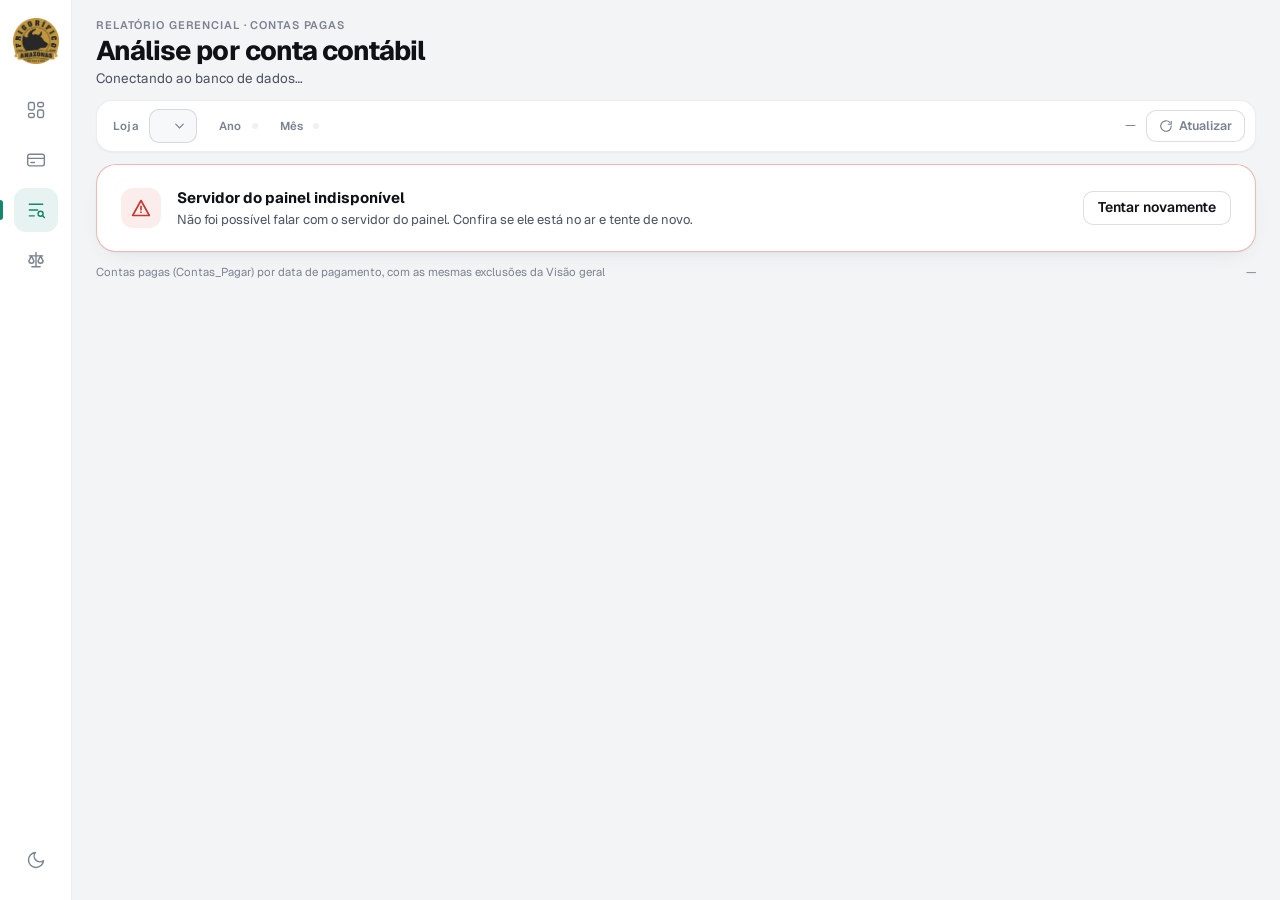
==== commit a1184c42: "Adiciona a página Conciliação dos pagamentos - parte do total pago no sistema, desconta e acrescenta" ====
--- a/web/conta-contabil.html
+++ b/web/conta-contabil.html
@@ -28,6 +28,10 @@
       <a href="conta-contabil.html" class="rail-item is-active" aria-current="page" aria-label="Análise por conta contábil">
         <svg viewBox="0 0 24 24"><path d="M4 5h16M4 12h10M4 19h6"/><circle cx="17.5" cy="16.5" r="3"/><path d="M19.7 18.7L22 21"/></svg>
         <span class="tip">Análise por conta contábil</span>
+      </a>
+      <a href="conciliacao.html" class="rail-item" aria-label="Conciliação dos pagamentos">
+        <svg viewBox="0 0 24 24"><path d="M12 3v17M7 20h10M4 7h16"/><path d="M6.5 7L3.5 13a3 3 0 0 0 6 0zM17.5 7l-3 6a3 3 0 0 0 6 0z"/></svg>
+        <span class="tip">Conciliação dos pagamentos</span>
       </a>
       <a href="usuarios.html" class="rail-item" aria-label="Usuários" data-super hidden>
         <svg viewBox="0 0 24 24"><circle cx="9" cy="8" r="3.5"/><path d="M2.5 20c.8-3.6 3.4-5.5 6.5-5.5s5.7 1.9 6.5 5.5"/><path d="M16 4.6a3.5 3.5 0 0 1 0 6.8M18.5 14.8c1.6.8 2.6 2.6 3 5.2"/></svg>
--- a/web/assets/css/painel.css
+++ b/web/assets/css/painel.css
@@ -792,3 +792,134 @@
 .login-logo { width: 72px; height: auto; filter: drop-shadow(0 6px 18px rgba(0, 0, 0, .35)); }
 .login-marca { font-size: 17px; gap: 14px; }
 @media (max-width: 860px) { .rail-logo { width: 36px; height: 36px; } }
+
+/* ============================================================
+   Conciliação dos pagamentos
+   ============================================================ */
+.conc { display: flex; flex-direction: column; gap: 14px; }
+.conc-ponte {
+  display: grid; grid-template-columns: minmax(0, 1fr) auto minmax(0, 1.35fr) auto minmax(0, 1fr); align-items: stretch; gap: 10px;
+}
+.conc-passo {
+  display: flex; flex-direction: column; gap: 6px; min-width: 0; padding: 18px 20px; border-radius: var(--radius);
+  background: var(--surface); border: 1px solid var(--border); box-shadow: var(--shadow);
+}
+.conc-passo--ajustes { display: grid; grid-template-columns: 1fr 1fr; gap: 0; padding: 0; overflow: hidden; }
+.conc-ajuste { display: flex; flex-direction: column; gap: 6px; min-width: 0; padding: 18px 20px; position: relative; }
+.conc-ajuste + .conc-ajuste { border-left: 1px solid var(--border); }
+.conc-ajuste::before { content: ""; position: absolute; left: 20px; top: 0; width: 28px; height: 3px; border-radius: 0 0 3px 3px; }
+.conc-ajuste.is-menos::before { background: var(--s2); }
+.conc-ajuste.is-mais::before { background: var(--s3); }
+.conc-passo--final { background: var(--text); color: var(--bg); border-color: transparent; box-shadow: var(--shadow-lg); }
+.conc-passo--final .conc-rotulo { color: color-mix(in srgb, var(--bg) 62%, transparent); }
+.conc-rotulo { font-size: 11px; font-weight: 650; letter-spacing: .07em; text-transform: uppercase; color: var(--muted); }
+.conc-valor { font-size: 27px; font-weight: 760; letter-spacing: -.035em; line-height: 1.1; font-variant-numeric: tabular-nums; white-space: nowrap; overflow: hidden; text-overflow: ellipsis; }
+.conc-valor--medio { font-size: 21px; }
+.is-menos .conc-valor { color: var(--s2); }
+.is-mais .conc-valor { color: var(--s3); }
+.conc-nota { font-size: 12px; color: var(--text-2); line-height: 1.4; overflow-wrap: anywhere; }
+.conc-seta { display: grid; place-items: center; color: var(--muted); }
+.conc-seta svg { width: 20px; height: 20px; fill: none; stroke: currentColor; stroke-width: 2; stroke-linecap: round; stroke-linejoin: round; }
+.conc-selo {
+  margin-top: auto; align-self: flex-start; display: inline-flex; align-items: center; gap: 6px; padding: 5px 10px 5px 8px;
+  border-radius: 999px; font-size: 11.5px; font-weight: 650; line-height: 1.25;
+}
+.conc-selo svg { width: 14px; height: 14px; flex-shrink: 0; fill: none; stroke: currentColor; stroke-width: 2.4; stroke-linecap: round; stroke-linejoin: round; }
+.conc-selo.is-ok { background: color-mix(in srgb, var(--good) 22%, transparent); color: color-mix(in srgb, var(--good) 55%, var(--bg)); }
+.conc-selo.is-alerta { background: color-mix(in srgb, var(--critical) 25%, transparent); color: color-mix(in srgb, var(--critical) 55%, var(--bg)); }
+
+/* cascata */
+.conc-cascata { display: flex; flex-direction: column; }
+.conc-linha {
+  display: grid; grid-template-columns: minmax(180px, 26%) 1fr minmax(150px, auto); align-items: center; gap: 16px;
+  padding: 9px 10px; border-radius: 10px; color: inherit; text-decoration: none;
+}
+.conc-linha + .conc-linha { border-top: 1px dashed var(--border); }
+a.conc-linha { cursor: pointer; transition: background-color 160ms ease; }
+@media (hover: hover) { a.conc-linha:hover { background: var(--surface-2); } }
+.conc-linha-titulo { display: flex; flex-direction: column; font-size: 13px; font-weight: 600; min-width: 0; }
+.conc-linha-titulo small { font-size: 11.5px; font-weight: 500; color: var(--muted); }
+.conc-trilho { position: relative; height: 14px; border-radius: 4px; background: var(--surface-3); overflow: hidden; }
+.conc-barra { position: absolute; top: 0; bottom: 0; border-radius: 4px; background: var(--muted); }
+.conc-linha.is-menos .conc-barra { background: var(--s2); }
+.conc-linha.is-mais .conc-barra { background: var(--s3); }
+.conc-linha.is-total .conc-barra { background: var(--accent); }
+.conc-linha.is-total { background: var(--accent-soft); margin-top: 4px; }
+.conc-linha.is-total .conc-linha-titulo, .conc-linha.is-total .conc-linha-valor { font-weight: 750; }
+.conc-linha-valor { text-align: right; font-size: 14px; font-weight: 650; font-variant-numeric: tabular-nums; white-space: nowrap; }
+.conc-linha.is-menos .conc-linha-valor { color: var(--s2); }
+.conc-linha.is-mais .conc-linha-valor { color: var(--s3); }
+
+/* extrato de cada ajuste */
+.conc-extrato { display: flex; flex-direction: column; gap: 10px; }
+.conc-grupo { padding: 0; overflow: hidden; scroll-margin-top: 16px; }
+.conc-grupo > summary {
+  display: grid; grid-template-columns: auto 1fr auto auto auto; align-items: center; gap: 14px;
+  padding: 14px 18px; cursor: pointer; list-style: none;
+}
+.conc-grupo > summary::-webkit-details-marker { display: none; }
+@media (hover: hover) { .conc-grupo > summary:hover { background: var(--surface-2); } }
+.conc-sinal { width: 30px; height: 30px; border-radius: 9px; display: grid; place-items: center; }
+.conc-sinal svg { width: 16px; height: 16px; fill: none; stroke: currentColor; stroke-width: 2.6; stroke-linecap: round; }
+.conc-grupo.is-menos .conc-sinal { background: color-mix(in srgb, var(--s2) 14%, transparent); color: var(--s2); }
+.conc-grupo.is-mais .conc-sinal { background: color-mix(in srgb, var(--s3) 14%, transparent); color: var(--s3); }
+.conc-grupo-titulo { display: flex; flex-direction: column; min-width: 0; }
+.conc-grupo-titulo strong { font-size: 14.5px; font-weight: 700; letter-spacing: -.01em; }
+.conc-grupo-titulo small { font-size: 12px; color: var(--muted); }
+.conc-grupo-qtde { font-size: 12px; color: var(--muted); font-variant-numeric: tabular-nums; white-space: nowrap; }
+.conc-grupo-valor { font-size: 17px; font-weight: 750; letter-spacing: -.02em; font-variant-numeric: tabular-nums; white-space: nowrap; }
+.conc-grupo.is-menos .conc-grupo-valor { color: var(--s2); }
+.conc-grupo.is-mais .conc-grupo-valor { color: var(--s3); }
+.conc-abrir svg { width: 18px; height: 18px; fill: none; stroke: var(--muted); stroke-width: 2; stroke-linecap: round; stroke-linejoin: round; transition: transform 200ms cubic-bezier(.23, 1, .32, 1); }
+.conc-grupo[open] .conc-abrir svg { transform: rotate(180deg); }
+.conc-grupo-corpo { padding: 4px 18px 18px; border-top: 1px solid var(--border); }
+.conc-subs { list-style: none; display: flex; flex-direction: column; gap: 2px; margin: 12px 0 14px; }
+.conc-subs li { display: grid; grid-template-columns: minmax(200px, 34%) 1fr minmax(130px, auto); align-items: center; gap: 14px; padding: 5px 0; }
+.conc-sub-titulo { display: flex; flex-direction: column; font-size: 12.5px; font-weight: 600; min-width: 0; overflow-wrap: anywhere; }
+.conc-sub-titulo small { font-size: 11px; font-weight: 500; color: var(--muted); }
+.conc-sub-barra { height: 6px; border-radius: 3px; background: var(--surface-3); overflow: hidden; }
+.conc-sub-barra span { display: block; height: 100%; border-radius: 3px; background: var(--muted); }
+.conc-grupo.is-menos .conc-sub-barra span { background: color-mix(in srgb, var(--s2) 75%, transparent); }
+.conc-grupo.is-mais .conc-sub-barra span { background: color-mix(in srgb, var(--s3) 75%, transparent); }
+.conc-sub-valor { text-align: right; font-size: 13px; font-weight: 650; font-variant-numeric: tabular-nums; white-space: nowrap; }
+.conc-tabela-wrap { border: 1px solid var(--border); border-radius: var(--radius-sm); overflow: auto; max-height: 520px; }
+.conc-tabela { width: 100%; }
+.conc-tabela td.col-obs { max-width: 380px; white-space: normal; overflow-wrap: anywhere; color: var(--text-2); }
+.conc-tabela tfoot td { font-weight: 700; }
+.conc-tabela-wrap .lista-mais { margin: 10px 0; }
+.conc-vazio { display: flex; align-items: center; gap: 14px; }
+.conc-vazio svg { width: 26px; height: 26px; fill: none; stroke: var(--good); stroke-width: 2.4; stroke-linecap: round; stroke-linejoin: round; }
+.conc-vazio p { font-size: 13px; color: var(--text-2); margin-top: 2px; }
+
+@media (max-width: 1280px) {
+  .conc-ponte { grid-template-columns: 1fr; }
+  .conc-seta { transform: rotate(90deg); height: 18px; }
+}
+@media (max-width: 860px) {
+  .conc-passo--ajustes { grid-template-columns: 1fr; }
+  .conc-ajuste + .conc-ajuste { border-left: 0; border-top: 1px solid var(--border); }
+  .conc-linha { grid-template-columns: 1fr auto; }
+  .conc-trilho { grid-column: 1 / -1; grid-row: 2; }
+  .conc-grupo > summary { grid-template-columns: auto 1fr auto; }
+  .conc-grupo-qtde, .conc-abrir { display: none; }
+  .conc-subs li { grid-template-columns: 1fr auto; }
+  .conc-sub-barra { grid-column: 1 / -1; grid-row: 2; }
+}
+/* PDF: a janela de impressão é estreita, mas o layout é o de tela larga */
+.imprimindo .conc-ponte { grid-template-columns: minmax(0, 1fr) auto minmax(0, 1.35fr) auto minmax(0, 1fr); break-inside: avoid; }
+.imprimindo .conc-seta { transform: none; height: auto; }
+.imprimindo .conc-passo { padding: 14px 16px; }
+.imprimindo .conc-valor { font-size: 21px; }
+.imprimindo .conc-valor--medio { font-size: 17px; }
+.imprimindo .conc-passo--ajustes { grid-template-columns: 1fr 1fr; }
+.imprimindo .conc-ajuste { padding: 14px 16px; }
+.imprimindo .conc-ajuste + .conc-ajuste { border-left: 1px solid var(--border); border-top: 0; }
+.imprimindo .conc-linha { grid-template-columns: minmax(170px, 26%) 1fr minmax(130px, auto); padding: 6px 10px; }
+.imprimindo .conc-trilho { grid-column: auto; grid-row: auto; }
+.imprimindo .conc-cascata-card { break-inside: avoid; }
+.imprimindo .conc-grupo > summary { grid-template-columns: auto 1fr auto auto; }
+.imprimindo .conc-grupo-qtde { display: inline; }
+.imprimindo .conc-abrir { display: none; }
+.imprimindo .conc-subs li { grid-template-columns: minmax(200px, 34%) 1fr minmax(120px, auto); }
+.imprimindo .conc-sub-barra { grid-column: auto; grid-row: auto; }
+.imprimindo .conc-tabela-wrap { max-height: none; overflow: visible; }
